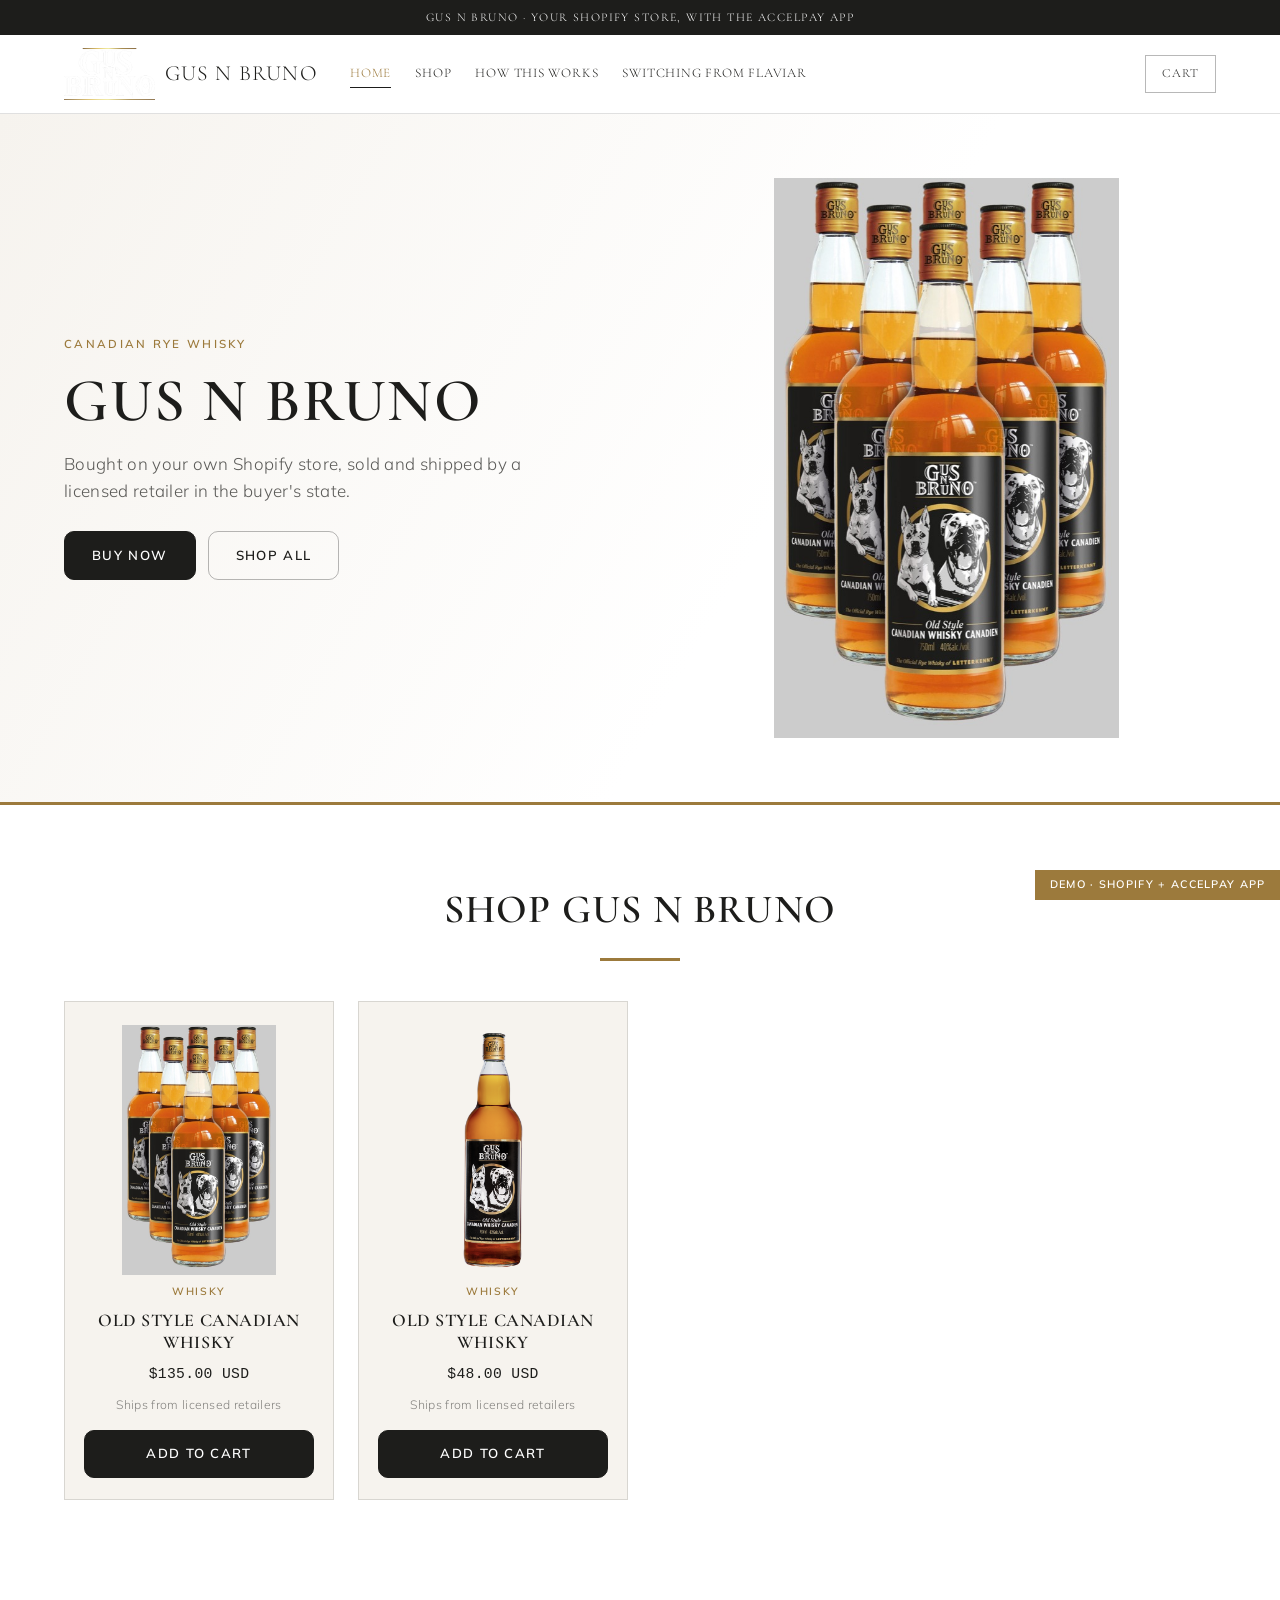
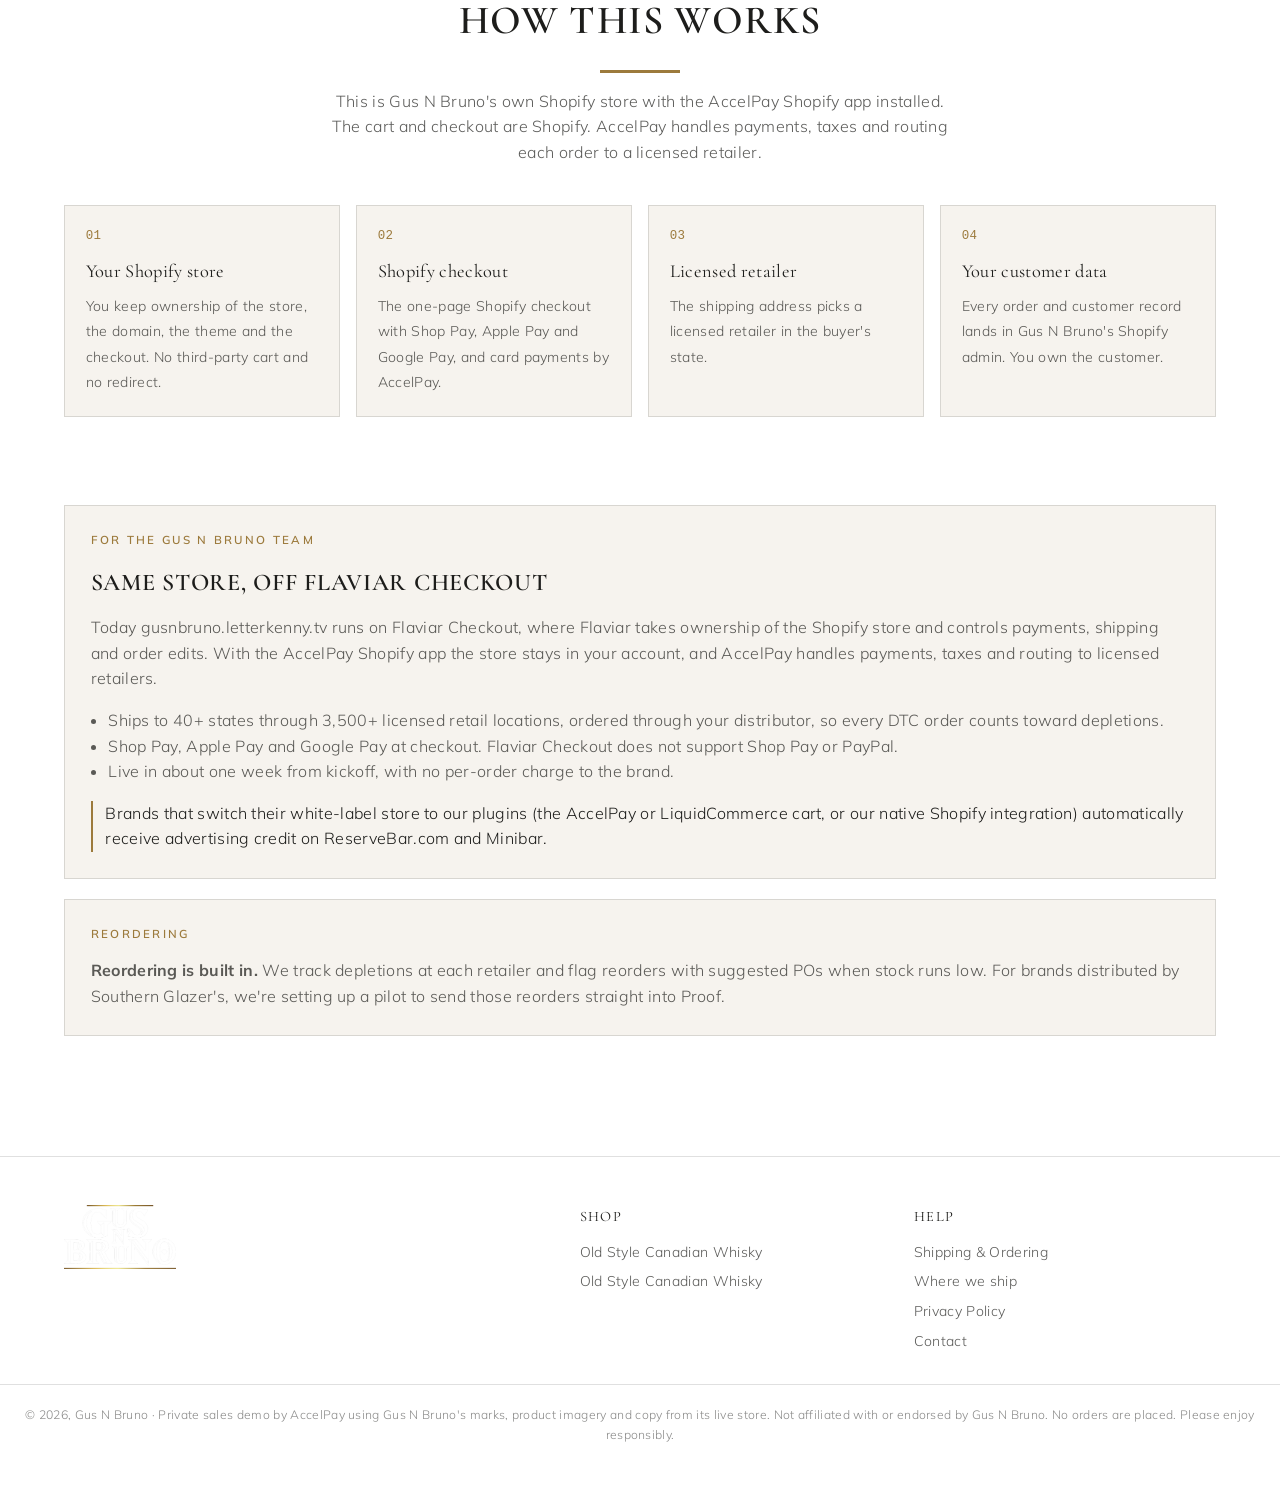
==== index.html @ 4dd7ec81 "Flaviar switch demo, Nov 2026" ====
<!doctype html>
<html lang="en">
<head>
<meta charset="utf-8">
<meta name="viewport" content="width=device-width,initial-scale=1">
<title>Gus N Bruno | AccelPay demo</title>
<meta name="robots" content="noindex,nofollow">
<link rel="icon" href="assets/logo.png">
<link rel="preconnect" href="https://fonts.googleapis.com">
<link rel="preconnect" href="https://fonts.gstatic.com" crossorigin>
<link rel="stylesheet" href="https://fonts.googleapis.com/css2?family=Cormorant+Garamond:wght@500;600;700&family=Mulish:wght@300;400;600;700&display=swap">
<link rel="stylesheet" href="styles.css?v=1">
</head>
<body>
<div class="announce">Gus N Bruno &middot; your Shopify store, with the AccelPay app</div>
<header class="top">
  <div class="hdr">
    <a href="index.html" class="brand-link"><img class="logo" src="assets/logo.png" alt="Gus N Bruno"><span class="wordmark">Gus N Bruno</span></a>
    <nav class="main">
      <a href="index.html" aria-current="page">Home</a><a href="index.html#shop">Shop</a><a href="index.html#how">How this works</a><a href="index.html#switch">Switching from Flaviar</a>
    </nav>
    <div class="hdr-actions">
      <button class="burger" id="burger" aria-label="Menu">&#9776;</button>
      <button class="cart-pill" data-cart-toggle aria-label="Open cart">
        <span class="lbl">Cart</span>
        <span class="count" data-cart-count hidden>0</span>
      </button>
    </div>
  </div>
</header>

<section class="hero">
  <div class="hero-inner">
    <div>
      <div class="eyebrow">Canadian rye whisky</div>
      <h1>Gus N Bruno</h1>
      <p> Bought on your own Shopify store, sold and shipped by a licensed retailer in the buyer's state.</p>
      <div style="display:flex;gap:.75rem;flex-wrap:wrap"><a class="btn" href="product.html?p=old-style-canadian-whisky">Buy now</a><a class="btn ghost" href="#shop">Shop all</a></div>
    </div>
    <div class="shot"><img src="assets/p-old-style-canadian-whisky.jpg" alt="Old Style Canadian Whisky"></div>
  </div>
</section>

<section class="band" id="shop">
  <div class="section-head">
    <h2>Shop Gus N Bruno</h2>
    <div class="rule"></div>
    <p style="font-size:.9rem;color:var(--muted)"></p>
  </div>
  <div class="grid" id="collection-grid"></div>
</section>

<section class="band" id="how" style="padding-top:1rem">
  <div class="section-head">
    <h2>How this works</h2>
    <div class="rule"></div>
    <p>This is Gus N Bruno's own Shopify store with the AccelPay Shopify app installed. The cart and checkout are Shopify. AccelPay handles payments, taxes and routing each order to a licensed retailer.</p>
  </div>
  <div class="how">
    <div class="step"><span class="n">01</span><b>Your Shopify store</b><span>You keep ownership of the store, the domain, the theme and the checkout. No third-party cart and no redirect.</span></div>
    <div class="step"><span class="n">02</span><b>Shopify checkout</b><span>The one-page Shopify checkout with Shop Pay, Apple Pay and Google Pay, and card payments by AccelPay.</span></div>
    <div class="step"><span class="n">03</span><b>Licensed retailer</b><span>The shipping address picks a licensed retailer in the buyer's state.</span></div>
    <div class="step"><span class="n">04</span><b>Your customer data</b><span>Every order and customer record lands in Gus N Bruno's Shopify admin. You own the customer.</span></div>
  </div>
</section>

<section class="band" id="switch" style="padding-top:1rem">
  <div class="panel">
    <div class="eyebrow">For the Gus N Bruno team</div>
    <h2>Same store, off Flaviar Checkout</h2>
    <p style="margin:0 0 1rem">Today gusnbruno.letterkenny.tv runs on Flaviar Checkout, where Flaviar takes ownership of the Shopify store and controls payments, shipping and order edits. With the AccelPay Shopify app the store stays in your account, and AccelPay handles payments, taxes and routing to licensed retailers.</p>
    <ul style="margin:0 0 1rem;padding-left:1.1rem"><li>Ships to 40+ states through 3,500+ licensed retail locations, ordered through your distributor, so every DTC order counts toward depletions.</li><li>Shop Pay, Apple Pay and Google Pay at checkout. Flaviar Checkout does not support Shop Pay or PayPal.</li><li>Live in about one week from kickoff, with no per-order charge to the brand.</li></ul>
    <p class="credit">Brands that switch their white-label store to our plugins (the AccelPay or LiquidCommerce cart, or our native Shopify integration) automatically receive advertising credit on ReserveBar.com and Minibar.</p>
  </div>
  <div class="panel">
    <div class="eyebrow">Reordering</div>
    <p style="margin:0" class="reorder"><b>Reordering is built in.</b> We track depletions at each retailer and flag reorders with suggested POs when stock runs low. For brands distributed by Southern Glazer's, we're setting up a pilot to send those reorders straight into Proof.</p>
  </div>
</section>
<footer class="site">
  <div class="ft">
    <div>
      <img src="assets/logo.png" alt="Gus N Bruno" style="height:64px;width:auto">
      <p style="font-size:.86rem;margin-top:1rem;max-width:24rem;color:var(--muted)"></p>
    </div>
    <div><h4>Shop</h4><ul><li><a href="product.html?p=old-style-canadian-whisky">Old Style Canadian Whisky</a></li><li><a href="product.html?p=gus-n-bruno">Old Style Canadian Whisky</a></li></ul></div>
    <div><h4>Help</h4><ul>
      <li><a href="index.html#how">Shipping &amp; Ordering</a></li>
      <li><a href="index.html#how">Where we ship</a></li>
      <li><a href="#">Privacy Policy</a></li>
      <li><a href="#">Contact</a></li></ul></div>
  </div>
  <div class="legal-row">
    &copy; 2026, Gus N Bruno &middot; Private sales demo by AccelPay using Gus N Bruno's marks, product imagery and copy from its live store. Not affiliated with or endorsed by Gus N Bruno.
    No orders are placed. Please enjoy responsibly.
  </div>
</footer>

<div class="scrim" id="scrim"></div>
<aside class="drawer" id="drawer" aria-label="Your cart">
  <div class="dh"><h2>Your cart</h2><button class="x" id="drawer-close" aria-label="Close">&times;</button></div>
  <div class="cols"><span>Product</span><span>Total</span></div>
  <div class="items" id="drawer-items"></div>
  <div class="df" id="drawer-foot"></div>
</aside>
<div class="ribbon">Demo &middot; Shopify + AccelPay app</div>
<script src="data.js?v=1"></script>
<script src="app.js?v=1"></script>
</body>
</html>
---- styles.css ----
/* Gus N Bruno x AccelPay demo. Base: woodsonwhiskey-accelpay-demo. */

:root {
  --black: #ffffff; --panel: #f6f3ee; --panel-2: #ece7df; --ink: #1d1d1b;
  --muted: rgba(29,29,27,.72); --muted-2: rgba(29,29,27,.52); --line: rgba(0,0,0,.12); --line-2: rgba(0,0,0,.28);
  --gold: #1d1d1b; --gold-hi: #9c7a3c; --gold-soft: rgba(0,0,0,.05); --green: #2f6b4f; --red: #c00000;
  --head: #1d1d1b; --btn-ink: #ffffff; --img-bg: #f6f3ee; --drawer-bg: #ffffff; --ann-bg: #1d1d1b; --ann-ink: #ffffff; --co-head-bg: #ffffff;
  --serif: "Cormorant Garamond", Georgia, serif; --sans: "Mulish", -apple-system, BlinkMacSystemFont, "Helvetica Neue", Arial, sans-serif;
  --mono: ui-monospace, SFMono-Regular, Menlo, monospace; --maxw: 1200px; --btn-radius: 10px;
  --cart-glyph: url("data:image/svg+xml;utf8,<svg xmlns='http://www.w3.org/2000/svg' viewBox='0 0 24 24' fill='none' stroke='black' stroke-width='2' stroke-linecap='round' stroke-linejoin='round'><path d='M6 2 3 6v14a2 2 0 0 0 2 2h14a2 2 0 0 0 2-2V6l-3-4z'/><path d='M3 6h18'/><path d='M16 10a4 4 0 0 1-8 0'/></svg>");
}

* { box-sizing: border-box; }
html { scroll-behavior: smooth; }
body {
  margin: 0; background: var(--black); color: var(--ink);
  font-family: var(--sans); font-weight: 300; font-size: 16px; line-height: 1.6;
  letter-spacing: .02em; -webkit-font-smoothing: antialiased;
}
img { max-width: 100%; display: block; }
a { color: inherit; }
button { font: inherit; cursor: pointer; color: inherit; }
:focus-visible { outline: 2px solid var(--gold); outline-offset: 2px; }

/* ---------------------------------------------------------------- header */
.announce {
  background: var(--ann-bg); color: var(--ann-ink); text-align: center;
  font-family: var(--serif); font-size: .74rem; letter-spacing: .12em;
  text-transform: uppercase; padding: .5rem 1rem;
}
header.top { position: sticky; top: 0; z-index: 60; background: var(--black); border-bottom: 1px solid var(--line); }
.hdr { max-width: var(--maxw); margin: 0 auto; padding: .8rem 1.5rem; display: flex; align-items: center; gap: 2rem; }
.hdr img.logo { height: 62px; width: auto; }
nav.main { display: flex; gap: 1.5rem; flex-wrap: wrap; }
nav.main a {
  font-family: var(--serif); font-size: .82rem; letter-spacing: .06em; text-transform: uppercase;
  text-decoration: none; color: var(--head); padding: .2rem 0; border-bottom: 1px solid transparent;
}
nav.main a:hover, nav.main a[aria-current] { color: var(--gold-hi); border-bottom-color: var(--gold); }
.hdr-actions { margin-left: auto; display: flex; align-items: center; gap: .75rem; }
.cart-pill {
  display: inline-flex; align-items: center; gap: .5rem; background: transparent;
  border: 1px solid var(--line-2); color: var(--head); padding: .5rem 1rem;
  font-family: var(--serif); font-size: .78rem; letter-spacing: .08em; text-transform: uppercase;
}
.cart-pill:hover { border-color: var(--gold); color: var(--gold-hi); }
.cart-pill .count {
  background: var(--gold); color: var(--btn-ink); min-width: 1.35rem; height: 1.35rem; border-radius: 999px;
  display: inline-grid; place-items: center; font-family: var(--mono); font-size: .7rem; padding: 0 .3rem;
}
.cart-pill .count[hidden] { display: none; }
.burger { display: none; background: none; border: none; font-size: 1.5rem; line-height: 1; color: var(--head); }

/* ---------------------------------------------------------------- type + buttons */
.eyebrow { font-family: var(--sans); font-size: .72rem; font-weight: 600; letter-spacing: .2em; text-transform: uppercase; color: var(--gold-hi); margin-bottom: .9rem; }
h1, h2, h3 { font-family: var(--serif); font-weight: 400; letter-spacing: .03em; }
.rule { width: 190px; height: 2px; margin: 1.1rem auto 0; background: linear-gradient(90deg, transparent, var(--gold), transparent); }

.btn {
  display: inline-flex; align-items: center; justify-content: center; gap: .5rem;
  background: var(--gold); color: var(--btn-ink); border: 1px solid var(--gold); border-radius: var(--btn-radius, 0);
  padding: .8rem 1.7rem; font-family: var(--sans); font-weight: 600; font-size: .82rem;
  letter-spacing: .1em; text-transform: uppercase; text-decoration: none;
}
.btn:hover { background: var(--gold-hi); border-color: var(--gold-hi); }
.btn.ghost { background: transparent; color: var(--head); border-color: var(--line-2); }
.btn.ghost:hover { border-color: var(--gold); color: var(--gold-hi); }
.btn:disabled { opacity: .4; cursor: not-allowed; }
.btn.block { width: 100%; }

/* ---------------------------------------------------------------- hero */
.hero { position: relative; overflow: hidden; border-bottom: 1px solid var(--line); }
.hero-inner { max-width: var(--maxw); margin: 0 auto; padding: 4rem 1.5rem; display: grid; grid-template-columns: 1.05fr 1fr; gap: 3rem; align-items: center; }
.hero h1 { font-size: clamp(2.3rem, 5.4vw, 3.8rem); line-height: 1.08; margin: 0 0 1rem; text-transform: uppercase; }
.hero p { color: var(--muted); font-size: 1.06rem; margin: 0 0 1.7rem; max-width: 32rem; }
.hero .shot img { width: 100%; max-height: 560px; object-fit: contain; }

/* ---------------------------------------------------------------- sections */
.band { max-width: var(--maxw); margin: 0 auto; padding: 4.5rem 1.5rem; }
.section-head { text-align: center; margin-bottom: 2.5rem; }
.section-head h2 { font-size: clamp(1.8rem, 4vw, 2.5rem); margin: 0; text-transform: uppercase; }
.section-head p { color: var(--muted); margin: 1rem auto 0; max-width: 40rem; }

.grid { display: grid; grid-template-columns: repeat(auto-fill, minmax(240px, 1fr)); gap: 1.5rem; }
.card {
  background: var(--panel); border: 1px solid var(--line); padding: 1.4rem 1.2rem 1.3rem;
  display: flex; flex-direction: column; gap: .55rem; text-align: center; text-decoration: none; color: inherit;
}
.card:hover { border-color: var(--gold); }
.card .shot { height: 250px; display: grid; place-items: center; overflow: hidden; }
.card .shot img { max-height: 250px; width: auto; object-fit: contain; }
.card h3 { font-size: 1.12rem; margin: 0; line-height: 1.25; text-transform: uppercase; min-height: 2.8rem; display: grid; place-items: center; }
.card .tag { font-size: .66rem; font-weight: 600; letter-spacing: .16em; text-transform: uppercase; color: var(--gold-hi); }
.card .price { font-family: var(--mono); font-size: .92rem; margin-top: auto; }
.card .avail { font-size: .76rem; color: var(--muted-2); }

.split { display: grid; grid-template-columns: 1fr 1fr; gap: 3rem; align-items: center; }
.split img { width: 100%; }
.split p { color: var(--muted); }

/* how it works */
.how { display: grid; grid-template-columns: repeat(4, 1fr); gap: 1rem; }
.how .step { border: 1px solid var(--line); padding: 1.3rem; background: var(--panel); }
.how .step b { display: block; font-family: var(--serif); font-weight: 400; font-size: 1.15rem; margin-bottom: .4rem; color: var(--head); }
.how .step span { font-size: .88rem; color: var(--muted); }
.how .step .n { font-family: var(--mono); color: var(--gold-hi); font-size: .78rem; display: block; margin-bottom: .6rem; }

.rb-note {
  display: flex; align-items: center; gap: .75rem; border: 1px solid var(--line); background: var(--panel);
  padding: .7rem .9rem; font-size: .84rem; color: var(--muted);
}
.rb-note b { color: var(--head); font-weight: 600; }
.rb-note a { color: var(--gold-hi); }
.rb-mark { font-family: var(--serif); font-size: .72rem; letter-spacing: .14em; text-transform: uppercase; border: 1px solid var(--gold); color: var(--gold-hi); padding: .2rem .45rem; white-space: nowrap; }

/* ---------------------------------------------------------------- product page (Shopify theme) */
.pdp { display: grid; grid-template-columns: minmax(0,1fr) minmax(0,1fr); gap: 3rem; align-items: start; }
.pdp .gallery { display: flex; flex-direction: column; gap: .8rem; min-width: 0; }
.pdp .gallery .main { background: var(--img-bg); display: grid; place-items: center; min-height: 420px; }
.pdp .gallery .main img { max-height: 560px; width: auto; object-fit: contain; }
.pdp .thumbs { display: flex; gap: .5rem; }
.pdp .thumbs button { width: 64px; height: 64px; border: 1px solid var(--line); background: var(--img-bg); padding: 3px; display: grid; place-items: center; }
.pdp .thumbs button[aria-selected="true"] { border-color: var(--gold); }
.pdp .thumbs img { max-height: 100%; width: auto; }
.pdp .info { display: flex; flex-direction: column; gap: 1rem; min-width: 0; padding-left: 1.5rem; border-left: 1px solid var(--line); }
.pdp h1 { font-size: 2rem; margin: 0; text-transform: uppercase; line-height: 1.15; }
.pdp .price { font-size: 1.05rem; }
.pdp .small { font-size: .8rem; color: var(--muted); }
.pdp .small a { color: var(--gold-hi); }
.pdp .qty-wrap { display: flex; flex-direction: column; gap: .35rem; font-size: .8rem; color: var(--muted); }
.pdp .desc p { color: var(--muted); margin: 0 0 .9rem; font-size: .95rem; }
.pdp .desc b { color: var(--head); font-weight: 600; }
.qty { display: inline-flex; align-items: center; border: 1px solid var(--line-2); width: max-content; }
.qty button { background: none; border: none; width: 2.6rem; min-height: 2.8rem; font-size: 1.1rem; }
.qty span, .qty input { font-family: var(--sans); min-width: 2.2rem; text-align: center; font-size: .95rem; }
.atc { max-width: 380px; }
.fulfil-line { display: flex; gap: .6rem; align-items: flex-start; font-size: .82rem; color: var(--muted); border: 1px solid var(--line); padding: .7rem .8rem; max-width: 460px; }
.fulfil-line img { width: 22px; height: 22px; border-radius: 5px; flex: none; }
.notice { font-size: .85rem; color: var(--muted); border-left: 2px solid var(--gold); padding: .2rem 0 .2rem .75rem; }

/* ---------------------------------------------------------------- Shopify cart drawer (Dawn-style) */
.scrim { position: fixed; inset: 0; background: rgba(0,0,0,.6); opacity: 0; pointer-events: none; transition: opacity .25s; z-index: 90; }
.scrim.on { opacity: 1; pointer-events: auto; }
.drawer { position: fixed; top: 0; right: 0; height: 100%; width: min(420px, 100%); background: var(--drawer-bg); border-left: 1px solid var(--line); z-index: 100; display: flex; flex-direction: column; transform: translateX(100%); transition: transform .28s ease; }
.drawer.on { transform: none; }
.drawer .dh { display: flex; align-items: center; justify-content: space-between; padding: 1.4rem 1.5rem 1rem; }
.drawer .dh h2 { font-size: 1.5rem; margin: 0; }
.drawer .x { background: none; border: none; font-size: 1.7rem; line-height: 1; color: var(--muted); }
.drawer .cols { display: flex; justify-content: space-between; font-size: .66rem; letter-spacing: .12em; text-transform: uppercase; color: var(--muted-2); padding: 0 1.5rem .6rem; border-bottom: 1px solid var(--line); }
.drawer .items { flex: 1; overflow-y: auto; padding: 0 1.5rem; }
.cline { display: grid; grid-template-columns: 76px minmax(0,1fr) auto; gap: 1rem; padding: 1.2rem 0; border-bottom: 1px solid var(--line); }
.cline .im { background: var(--img-bg); display: grid; place-items: center; height: 92px; }
.cline .im img { max-height: 88px; width: auto; }
.cline .nm { font-size: .92rem; line-height: 1.3; }
.cline .pr { font-size: .84rem; color: var(--muted); margin: .2rem 0 .6rem; }
.cline .qrow { display: flex; align-items: center; gap: .6rem; }
.cline .qty button { min-height: 2.2rem; width: 2.2rem; }
.cline .rm { background: none; border: none; color: var(--muted); font-size: 1rem; padding: 0; }
.cline .tot { font-size: .9rem; }
.empty { text-align: center; color: var(--muted); padding: 3rem 1rem; }
.drawer .df { border-top: 1px solid var(--line); padding: 1.2rem 1.5rem 1.5rem; display: flex; flex-direction: column; gap: .7rem; }
.drawer .df .est { display: flex; justify-content: space-between; font-size: 1rem; }
.drawer .df .small { font-size: .78rem; color: var(--muted); }

/* ---------------------------------------------------------------- Shopify one-page checkout */
body.co { background: #fff; color: #141414; font-family: -apple-system, BlinkMacSystemFont, "Segoe UI", Roboto, "Helvetica Neue", Arial, sans-serif; font-weight: 400; letter-spacing: 0; }
.co-head { border-bottom: 1px solid #dedede; background: var(--co-head-bg); }
.co-head .in { max-width: 1100px; margin: 0 auto; padding: .9rem 1.5rem; display: flex; align-items: center; justify-content: space-between; }
.co-head img { height: 54px; width: auto; }
.co-head a.bag { color: var(--gold-hi); font-size: .85rem; text-decoration: none; }
.checkout { display: grid; grid-template-columns: minmax(0,1.15fr) minmax(0,1fr); min-height: calc(100vh - 80px); }
.co-left { padding: 2.2rem clamp(1rem, 4vw, 3.5rem); min-width: 0; }
.co-left .inner { max-width: 560px; margin-left: auto; }
.co-right { background: #f5f5f5; border-left: 1px solid #dedede; padding: 2.2rem clamp(1rem, 3vw, 3rem); min-width: 0; }
.co-right .inner { max-width: 440px; position: sticky; top: 1.5rem; }
.co-h { font-size: 1.3rem; font-weight: 600; margin: 1.8rem 0 .8rem; display: flex; align-items: baseline; justify-content: space-between; gap: 1rem; }
.co-h:first-child { margin-top: 0; }
.co-h small { font-size: .82rem; font-weight: 400; color: #707070; }
.co-field { width: 100%; border: 1px solid #d9d9d9; border-radius: 5px; padding: .85rem .8rem; font: inherit; font-size: .92rem; margin-bottom: .7rem; background: #fff; color: #141414; min-width: 0; }
.co-field:focus { outline: none; border-color: #000; box-shadow: 0 0 0 1px #000; }
.co-row { display: grid; grid-template-columns: 1fr 1fr; gap: .7rem; }
.co-row3 { display: grid; grid-template-columns: 1.3fr 1fr 1fr; gap: .7rem; }
.co-chk { display: flex; gap: .55rem; align-items: center; font-size: .86rem; margin: .1rem 0 .4rem; }
.co-chk input { accent-color: #000; width: 16px; height: 16px; }
.co-empty { background: #f5f5f5; border-radius: 5px; padding: 1rem; font-size: .88rem; color: #707070; }
.rates { border: 1px solid #d9d9d9; border-radius: 5px; overflow: hidden; }
.rate { display: flex; align-items: center; gap: .8rem; padding: .95rem .9rem; border-bottom: 1px solid #d9d9d9; cursor: pointer; }
.rate:last-child { border-bottom: none; }
.rate.on { background: #f6f3ec; box-shadow: inset 0 0 0 1px #000; }
.rate input { accent-color: #000; width: 17px; height: 17px; flex: none; }
.rate .ic { width: 30px; height: 30px; border-radius: 7px; flex: none; }
.rate .t { flex: 1; min-width: 0; font-size: .9rem; }
.rate .t span { display: block; color: #707070; font-size: .8rem; margin-top: .1rem; }
.rate .p { font-size: .9rem; font-weight: 600; white-space: nowrap; }
.callout { display: flex; gap: .55rem; align-items: flex-start; font-size: .78rem; color: #5b4a26; background: #f6f1e6; border: 1px solid #e6dcc6; border-radius: 5px; padding: .6rem .75rem; margin-top: .7rem; }
.callout b { font-weight: 600; }
.callout .dot { width: 8px; height: 8px; border-radius: 50%; background: var(--gold); flex: none; margin-top: .35rem; }
.pay-box { border: 1px solid #d9d9d9; border-radius: 5px; overflow: hidden; }
.pay-box .ph { display: flex; justify-content: space-between; align-items: center; background: #f6f3ec; padding: .85rem .9rem; border-bottom: 1px solid #d9d9d9; font-size: .9rem; box-shadow: inset 0 0 0 1px #000; }
.pay-box .ph .cards { display: flex; gap: .3rem; }
.pay-box .ph .cards span { font-size: .62rem; font-weight: 700; border: 1px solid #cfcfcf; border-radius: 3px; padding: .1rem .3rem; background: #fff; color: #333; }
.pay-box .pb { padding: .9rem; background: #fafafa; }
.pay-btn { width: 100%; background: #000; color: #fff; border: none; border-radius: 5px; padding: 1.1rem; font-size: 1.05rem; font-weight: 600; margin-top: 1.2rem; }
.pay-btn:disabled { opacity: .4; cursor: not-allowed; }
.co-legal { font-size: .76rem; color: #707070; margin-top: .9rem; }
.co-links { display: flex; gap: 1rem; flex-wrap: wrap; font-size: .76rem; color: #707070; border-top: 1px solid #e3e3e3; margin-top: 2rem; padding-top: 1rem; }
.os-item { display: flex; gap: .9rem; align-items: center; padding: .4rem 0 1rem; }
.os-item .im { width: 64px; height: 64px; border: 1px solid #dedede; border-radius: 8px; background: var(--img-bg); position: relative; display: grid; place-items: center; padding: 4px; flex: none; }
.os-item .im img { max-height: 100%; width: auto; }
.os-item .im .q { position: absolute; top: -9px; right: -9px; background: #666; color: #fff; min-width: 21px; height: 21px; border-radius: 11px; font-size: .74rem; display: grid; place-items: center; padding: 0 5px; }
.os-item .nm { flex: 1; min-width: 0; font-size: .88rem; }
.os-item .nm span { display: block; color: #707070; font-size: .78rem; }
.os-item .pr { font-size: .88rem; }
.os-disc { display: flex; gap: .6rem; margin: .6rem 0 1.2rem; }
.os-disc input { flex: 1; min-width: 0; border: 1px solid #d9d9d9; border-radius: 5px; padding: .8rem; font: inherit; font-size: .9rem; }
.os-disc button { border: 1px solid #d9d9d9; background: #ececec; color: #777; border-radius: 5px; padding: 0 1.1rem; font-weight: 600; }
.os-line { display: flex; justify-content: space-between; font-size: .88rem; padding: .3rem 0; gap: 1rem; }
.os-line .m { color: #555; }
.os-line.total { font-size: 1.2rem; font-weight: 600; padding-top: .8rem; }
.os-line.total small { font-size: .74rem; color: #707070; font-weight: 400; margin-right: .4rem; }
.thanks { max-width: 600px; margin: 0 auto; padding: 4rem 1.5rem; text-align: center; }
.thanks h1 { font-size: 2rem; margin: 0 0 .5rem; font-weight: 600; font-family: inherit; letter-spacing: 0; }
.thanks p { color: #555; }
.thanks .num { font-family: var(--mono); color: #000; }

/* express checkout buttons (Shopify accelerated checkout) */
.xpay { display: grid; grid-template-columns: repeat(3, minmax(0,1fr)); gap: .5rem; }
.xpay .xb { height: 42px; border: none; border-radius: 5px; display: flex; align-items: center; justify-content: center; gap: .15rem; font-family: -apple-system, BlinkMacSystemFont, "Segoe UI", Roboto, Arial, sans-serif; font-size: 1.05rem; color: #fff; letter-spacing: 0; text-transform: none; }
.xpay.big .xb { height: 48px; }
.xpay .xb span { font-weight: 500; }
.xpay .shop { background: #5a31f4; }
.xpay .shop b { font-weight: 800; font-style: italic; letter-spacing: -.02em; margin-right: .1rem; }
.xpay .apple { background: #000; border: 1px solid #333; }
.xpay .google { background: #000; border: 1px solid #333; }
.xpay .google .g { font-weight: 700; background: linear-gradient(90deg,#4285f4,#ea4335,#fbbc05,#34a853); -webkit-background-clip: text; background-clip: text; color: transparent; margin-right: .15rem; }
.xp-title { text-align: center; font-size: .85rem; color: #707070; margin-bottom: .6rem; }
.or { display: flex; align-items: center; gap: .8rem; color: #707070; font-size: .78rem; margin: 1.4rem 0 .6rem; }
.or::before, .or::after { content: ""; flex: 1; height: 1px; background: #dedede; }

/* panel on the home page */
.panel { background: var(--panel); border: 1px solid var(--line); padding: 1.6rem; }
.panel + .panel { margin-top: 1.25rem; }
.panel h2 { margin: 0 0 .8rem; font-size: 1.5rem; text-transform: uppercase; }
.panel p, .panel li { color: var(--muted); }
.panel .credit { border-left: 2px solid var(--gold); padding-left: .8rem; margin: 0; color: var(--ink); }

/* ---------------------------------------------------------------- footer */
footer.site { border-top: 1px solid var(--line); margin-top: 3rem; }
.ft { max-width: var(--maxw); margin: 0 auto; padding: 3rem 1.5rem 2rem; display: grid; grid-template-columns: 1.6fr 1fr 1fr; gap: 2rem; }
.ft h4 { font-family: var(--serif); font-weight: 400; font-size: .9rem; letter-spacing: .1em; text-transform: uppercase; color: var(--head); margin: 0 0 .8rem; }
.ft ul { list-style: none; margin: 0; padding: 0; display: flex; flex-direction: column; gap: .45rem; font-size: .88rem; color: var(--muted); }
.ft a { text-decoration: none; }
.ft a:hover { color: var(--gold-hi); }
.legal-row { border-top: 1px solid var(--line); padding: 1.25rem 1.5rem 3rem; text-align: center; font-size: .76rem; color: var(--muted-2); }

.ribbon { position: fixed; right: 0; bottom: 0; z-index: 120; background: var(--gold); color: var(--btn-ink); font-size: .68rem; font-weight: 600; letter-spacing: .12em; text-transform: uppercase; padding: .4rem .9rem; }

/* ---------------------------------------------------------------- responsive */
@media (max-width: 960px) {
  .pdp { grid-template-columns: 1fr; gap: 1.5rem; }
  .pdp .info { padding-left: 0; border-left: 0; }
  .checkout { grid-template-columns: 1fr; }
  .co-right { border-left: 0; border-top: 1px solid #dedede; order: -1; }
  .co-left .inner, .co-right .inner { margin: 0 auto; position: static; }
  .hero-inner, .split { grid-template-columns: 1fr; gap: 2rem; }
  .how { grid-template-columns: 1fr 1fr; }
  .ft { grid-template-columns: 1fr 1fr; }
}
@media (max-width: 720px) {
  .co-row, .co-row3 { grid-template-columns: 1fr; gap: 0; }
  .pdp .gallery .main { min-height: 300px; }
  .pdp .gallery .main img { max-height: 340px; }
  .hdr { padding: .6rem 1rem; gap: .75rem; position: relative; }
  .hdr img.logo { height: 46px; }
  nav.main { display: none; }
  nav.main.open { display: flex; flex-direction: column; position: absolute; top: 100%; left: 0; right: 0; background: var(--black); border-bottom: 1px solid var(--line); padding: 1rem 1.5rem; gap: .9rem; }
  .burger { display: block; }
  .hdr-actions { margin-left: auto; }
  .cart-pill { padding: .5rem .8rem; }
  .cart-pill .lbl { display: none; }
  .cart-pill::before { content: ""; width: 1rem; height: 1rem; flex: none; background: currentColor; -webkit-mask: var(--cart-glyph) center/contain no-repeat; mask: var(--cart-glyph) center/contain no-repeat; }
  .band { padding: 3rem 1rem; }
  .hero-inner { padding: 2.5rem 1rem; }
  .how { grid-template-columns: 1fr; }
  .ft { grid-template-columns: 1fr; padding: 2.5rem 1rem 1.5rem; }
  .rb-note { flex-wrap: wrap; }
}


.brand-link { display: flex; align-items: center; gap: .6rem; text-decoration: none; }
.hdr img.logo { height: 52px; max-width: 200px; object-fit: contain; }
.wordmark { font-family: var(--serif); font-size: 1.35rem; letter-spacing: .06em; text-transform: uppercase; color: var(--head); white-space: nowrap; }
.co-head img { height: 44px; max-width: 200px; object-fit: contain; }
h1, h2, h3 { font-weight: 600; }
.hero { background: linear-gradient(120deg, var(--panel) 0%, var(--black) 60%); border-bottom: 3px solid var(--gold-hi); }
.rule { background: var(--gold-hi); height: 3px; width: 80px; }
.card .shot { background: var(--img-bg); }
.card:hover { border-color: var(--gold-hi); }
.btn:hover, .btn.ghost:hover { filter: brightness(1.15); }
.panel .credit { border-left-color: var(--gold-hi); }
.ribbon { background: var(--gold-hi); color: #fff; }
.cart-pill .count { background: var(--gold-hi); color: #fff; }
.callout .dot { background: var(--gold-hi); }
@media (max-width: 720px) { .wordmark { display: none; } }
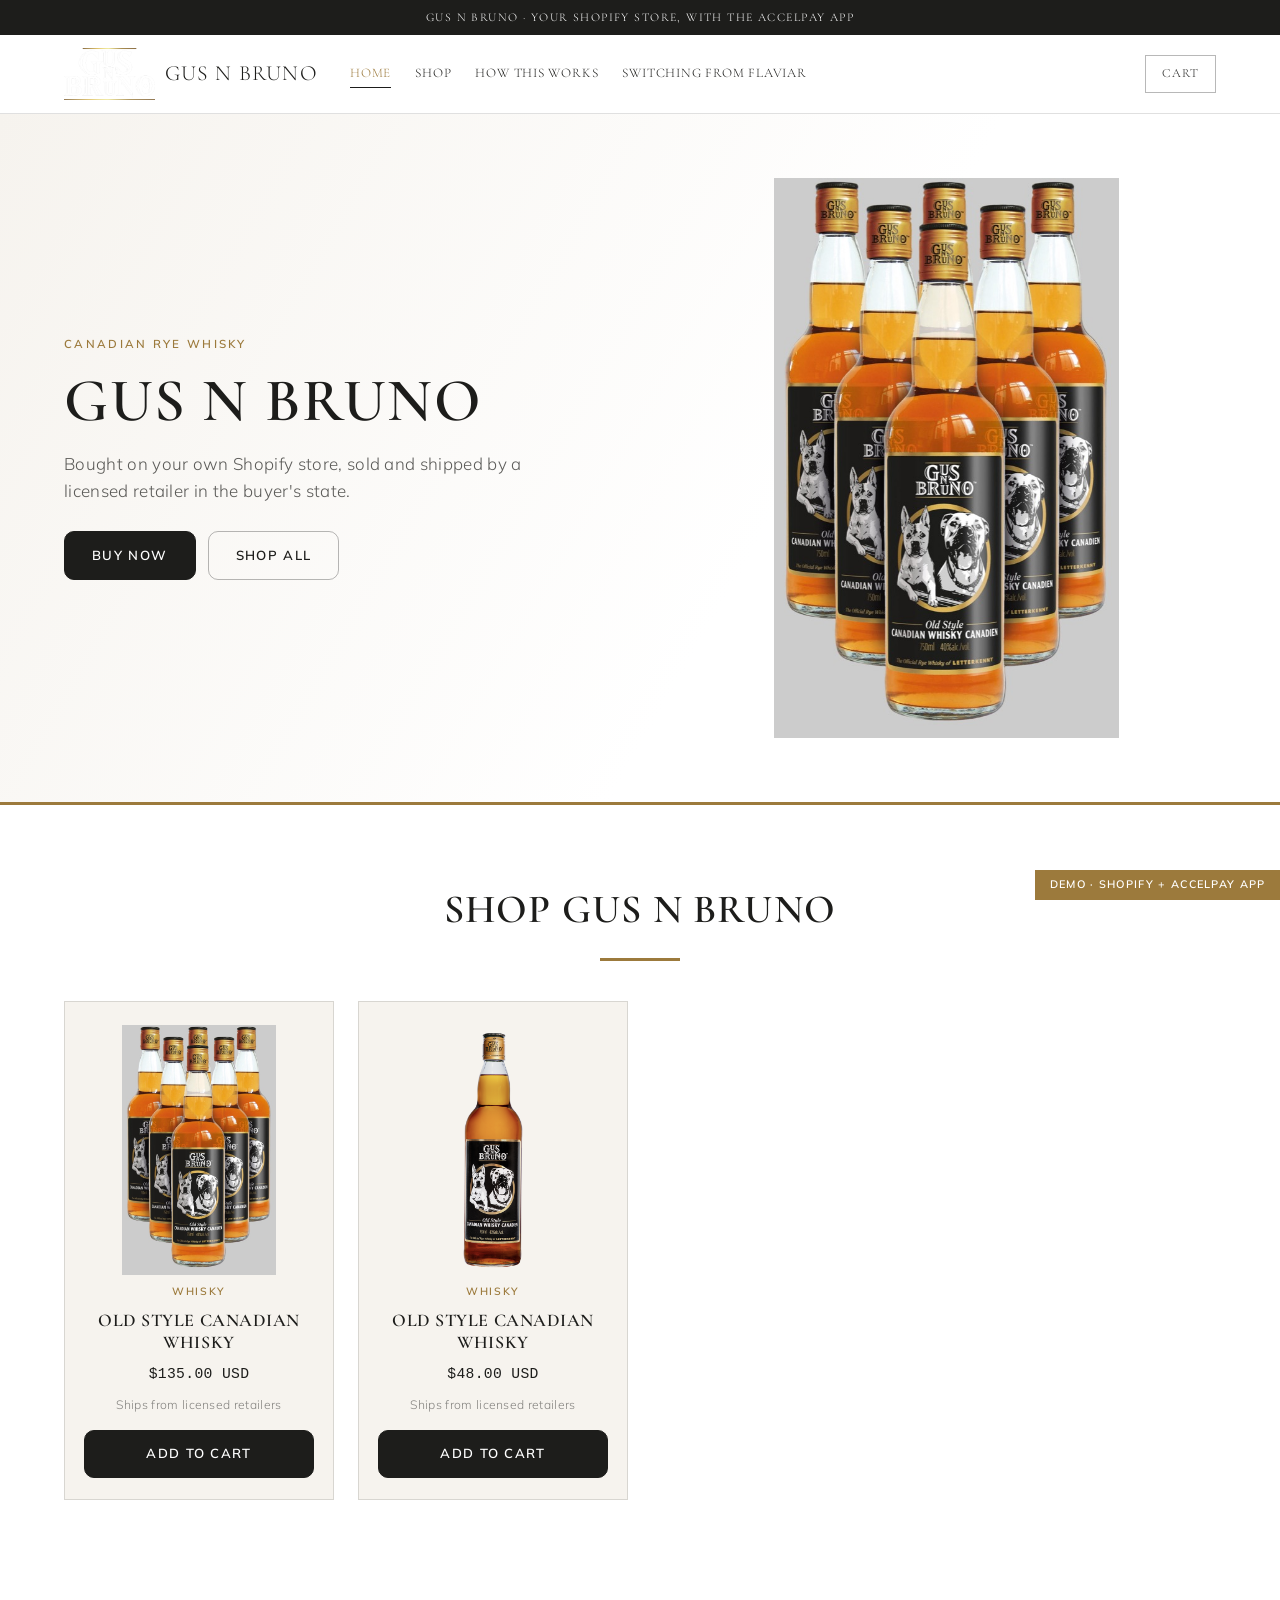
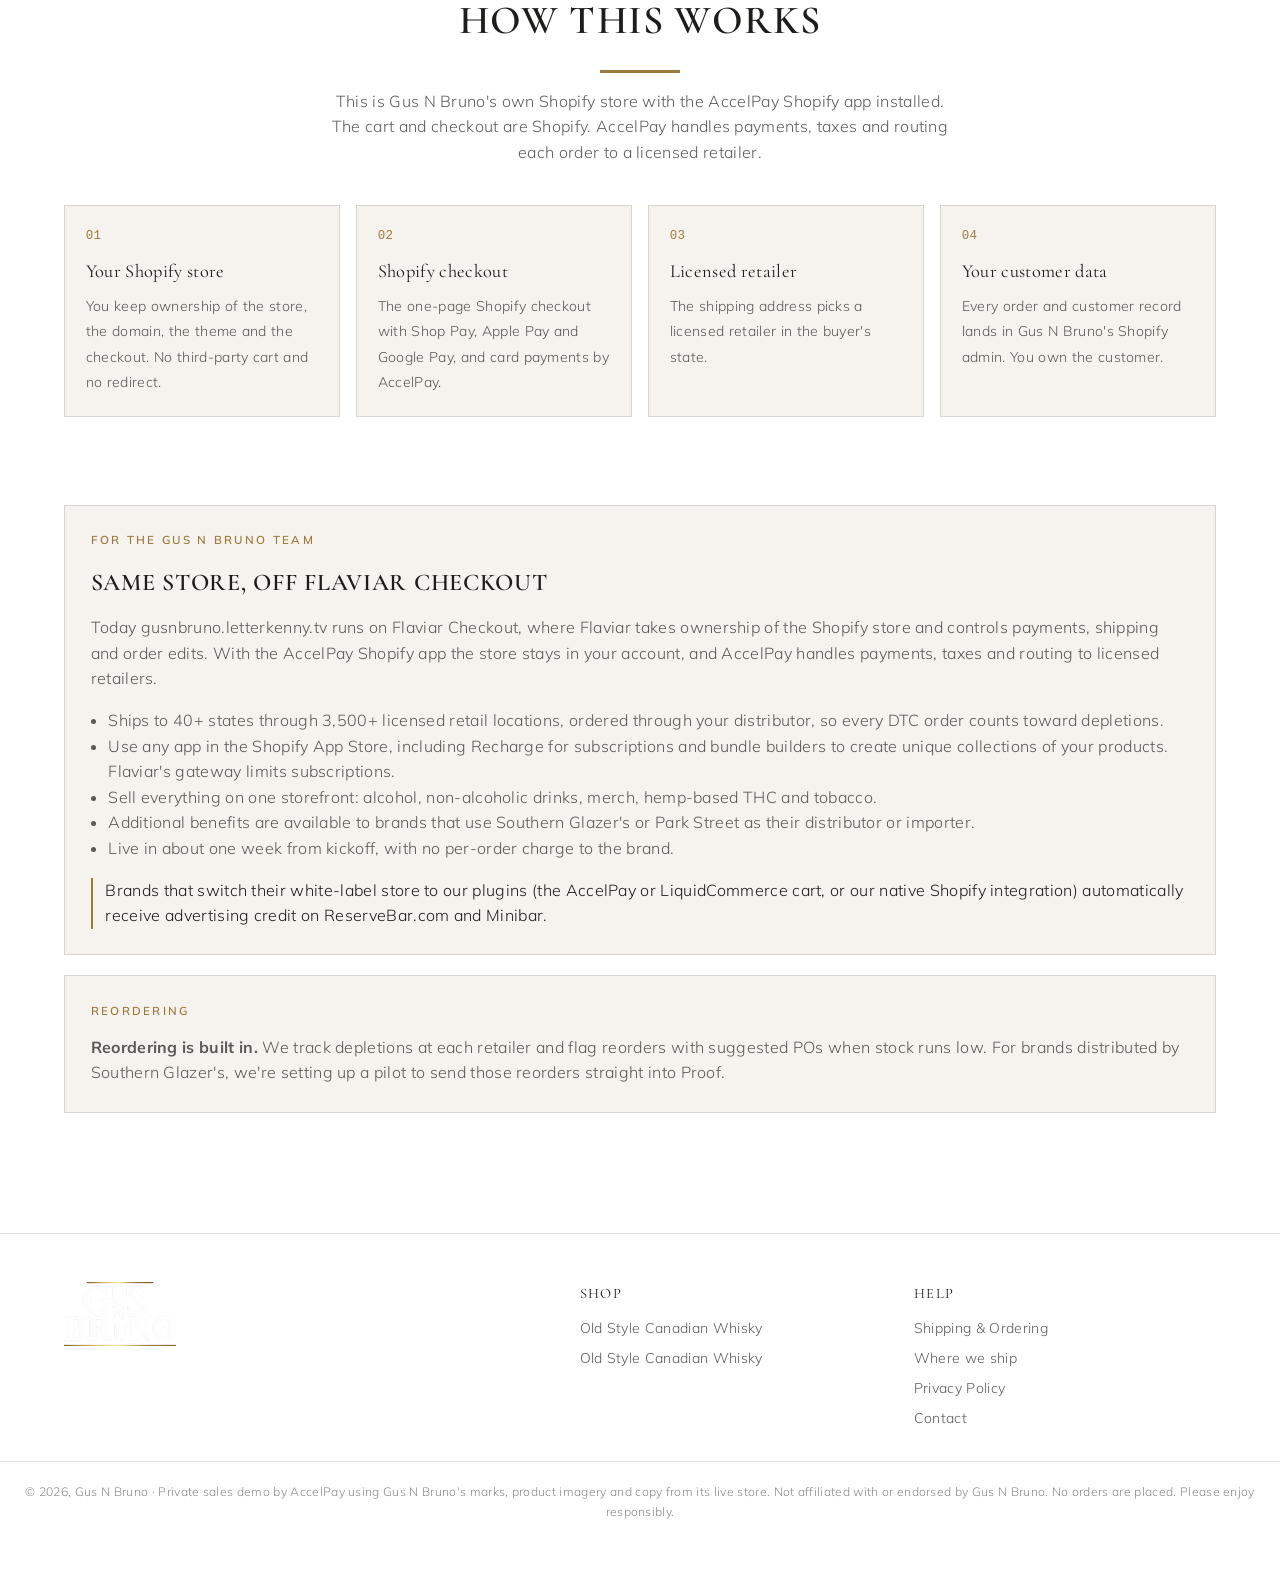
==== commit 33c6890c: "Update value props: Shopify apps, multi-category, distributor benefits" ====
--- a/index.html
+++ b/index.html
@@ -69,7 +69,7 @@
     <div class="eyebrow">For the Gus N Bruno team</div>
     <h2>Same store, off Flaviar Checkout</h2>
     <p style="margin:0 0 1rem">Today gusnbruno.letterkenny.tv runs on Flaviar Checkout, where Flaviar takes ownership of the Shopify store and controls payments, shipping and order edits. With the AccelPay Shopify app the store stays in your account, and AccelPay handles payments, taxes and routing to licensed retailers.</p>
-    <ul style="margin:0 0 1rem;padding-left:1.1rem"><li>Ships to 40+ states through 3,500+ licensed retail locations, ordered through your distributor, so every DTC order counts toward depletions.</li><li>Shop Pay, Apple Pay and Google Pay at checkout. Flaviar Checkout does not support Shop Pay or PayPal.</li><li>Live in about one week from kickoff, with no per-order charge to the brand.</li></ul>
+    <ul style="margin:0 0 1rem;padding-left:1.1rem"><li>Ships to 40+ states through 3,500+ licensed retail locations, ordered through your distributor, so every DTC order counts toward depletions.</li><li>Use any app in the Shopify App Store, including Recharge for subscriptions and bundle builders to create unique collections of your products. Flaviar's gateway limits subscriptions.</li><li>Sell everything on one storefront: alcohol, non-alcoholic drinks, merch, hemp-based THC and tobacco.</li><li>Additional benefits are available to brands that use Southern Glazer's or Park Street as their distributor or importer.</li><li>Live in about one week from kickoff, with no per-order charge to the brand.</li></ul>
     <p class="credit">Brands that switch their white-label store to our plugins (the AccelPay or LiquidCommerce cart, or our native Shopify integration) automatically receive advertising credit on ReserveBar.com and Minibar.</p>
   </div>
   <div class="panel">
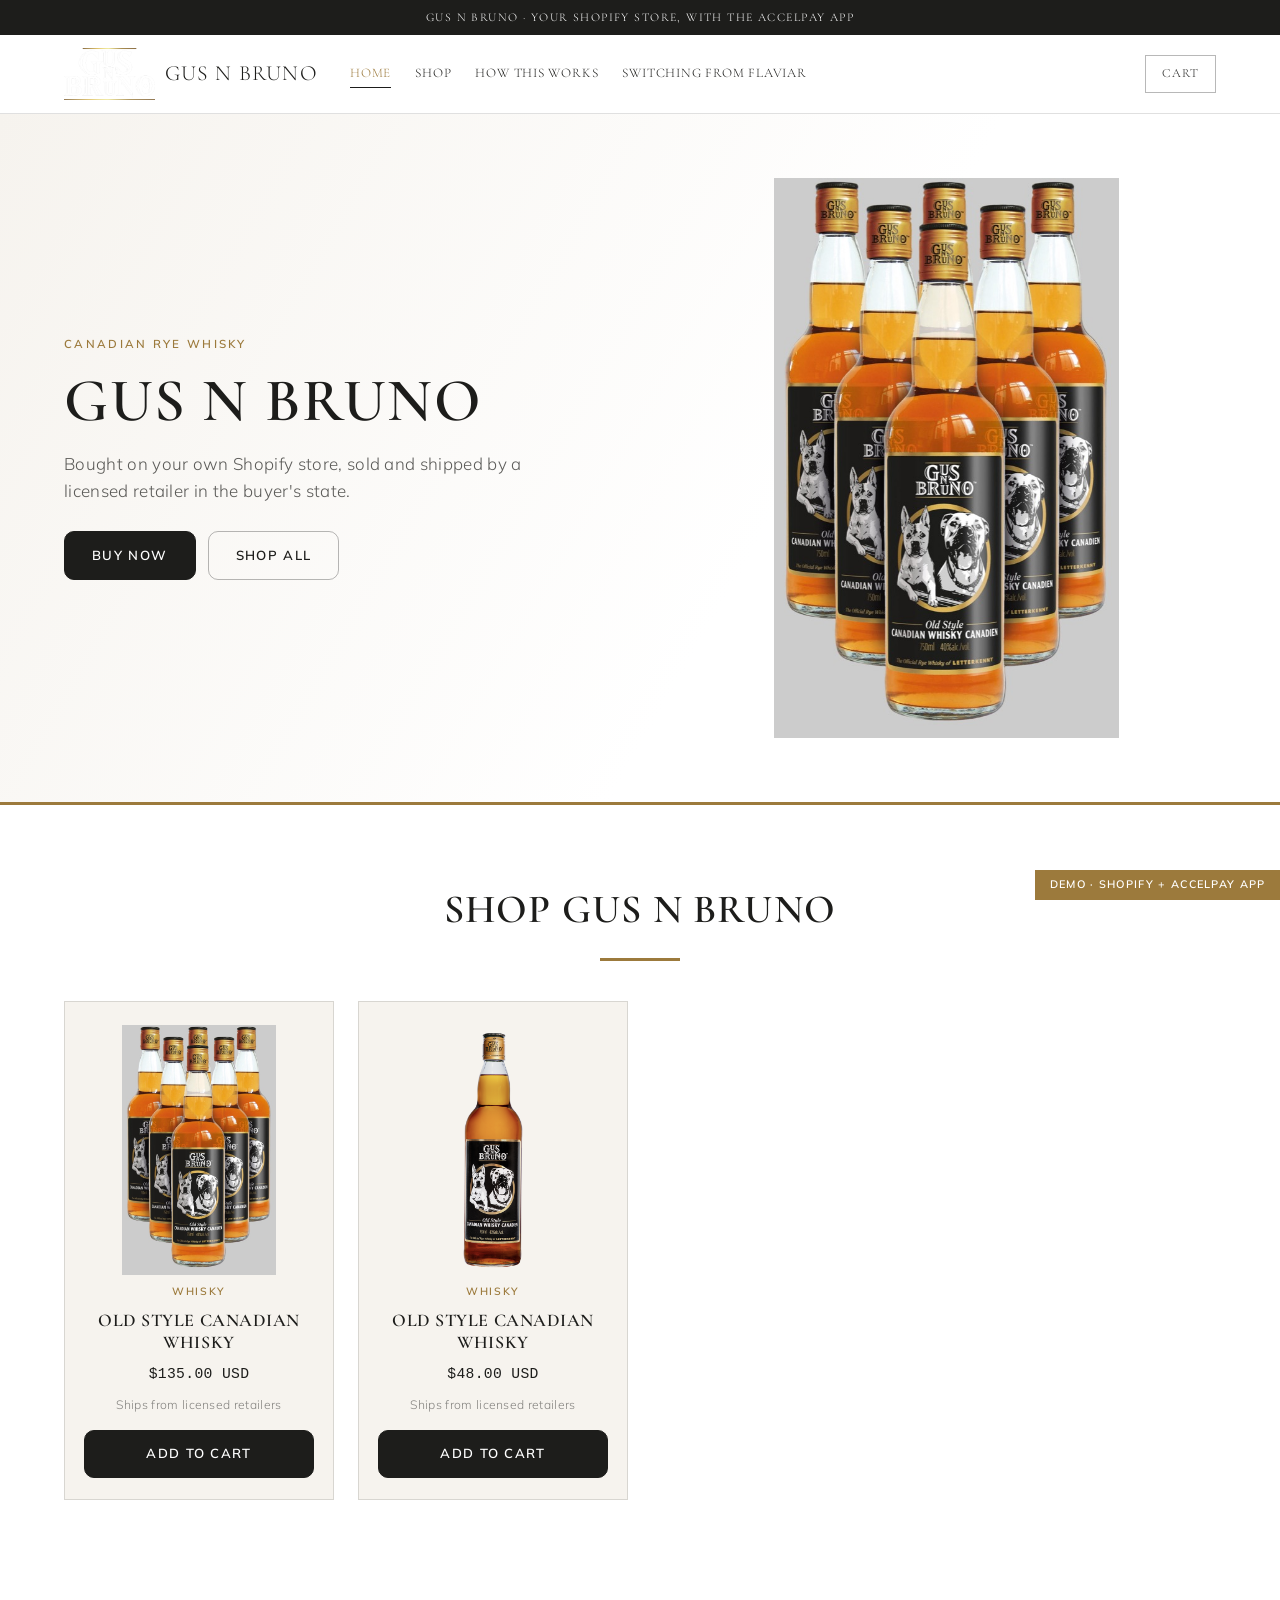
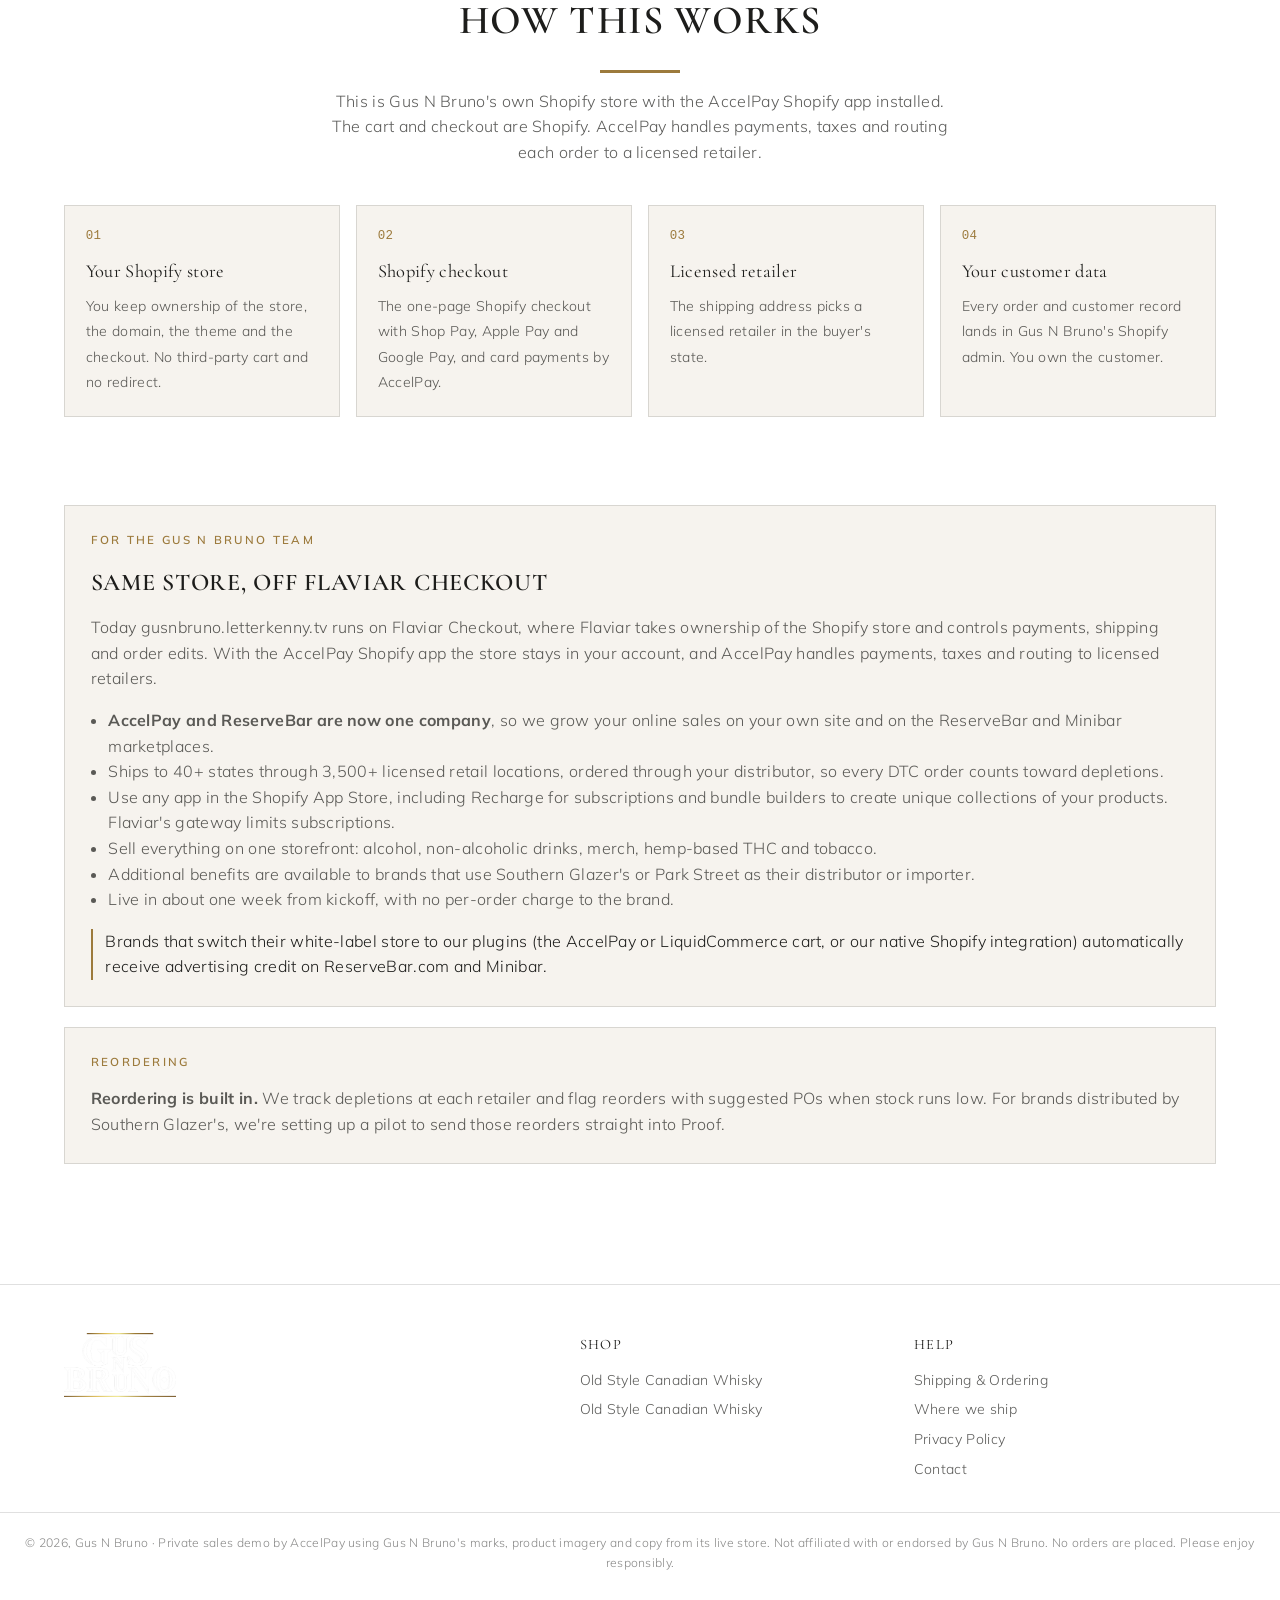
==== commit f4f5efb4: "Lead with AccelPay + ReserveBar one-company value prop" ====
--- a/index.html
+++ b/index.html
@@ -69,7 +69,7 @@
     <div class="eyebrow">For the Gus N Bruno team</div>
     <h2>Same store, off Flaviar Checkout</h2>
     <p style="margin:0 0 1rem">Today gusnbruno.letterkenny.tv runs on Flaviar Checkout, where Flaviar takes ownership of the Shopify store and controls payments, shipping and order edits. With the AccelPay Shopify app the store stays in your account, and AccelPay handles payments, taxes and routing to licensed retailers.</p>
-    <ul style="margin:0 0 1rem;padding-left:1.1rem"><li>Ships to 40+ states through 3,500+ licensed retail locations, ordered through your distributor, so every DTC order counts toward depletions.</li><li>Use any app in the Shopify App Store, including Recharge for subscriptions and bundle builders to create unique collections of your products. Flaviar's gateway limits subscriptions.</li><li>Sell everything on one storefront: alcohol, non-alcoholic drinks, merch, hemp-based THC and tobacco.</li><li>Additional benefits are available to brands that use Southern Glazer's or Park Street as their distributor or importer.</li><li>Live in about one week from kickoff, with no per-order charge to the brand.</li></ul>
+    <ul style="margin:0 0 1rem;padding-left:1.1rem"><li><b>AccelPay and ReserveBar are now one company</b>, so we grow your online sales on your own site and on the ReserveBar and Minibar marketplaces.</li><li>Ships to 40+ states through 3,500+ licensed retail locations, ordered through your distributor, so every DTC order counts toward depletions.</li><li>Use any app in the Shopify App Store, including Recharge for subscriptions and bundle builders to create unique collections of your products. Flaviar's gateway limits subscriptions.</li><li>Sell everything on one storefront: alcohol, non-alcoholic drinks, merch, hemp-based THC and tobacco.</li><li>Additional benefits are available to brands that use Southern Glazer's or Park Street as their distributor or importer.</li><li>Live in about one week from kickoff, with no per-order charge to the brand.</li></ul>
     <p class="credit">Brands that switch their white-label store to our plugins (the AccelPay or LiquidCommerce cart, or our native Shopify integration) automatically receive advertising credit on ReserveBar.com and Minibar.</p>
   </div>
   <div class="panel">
